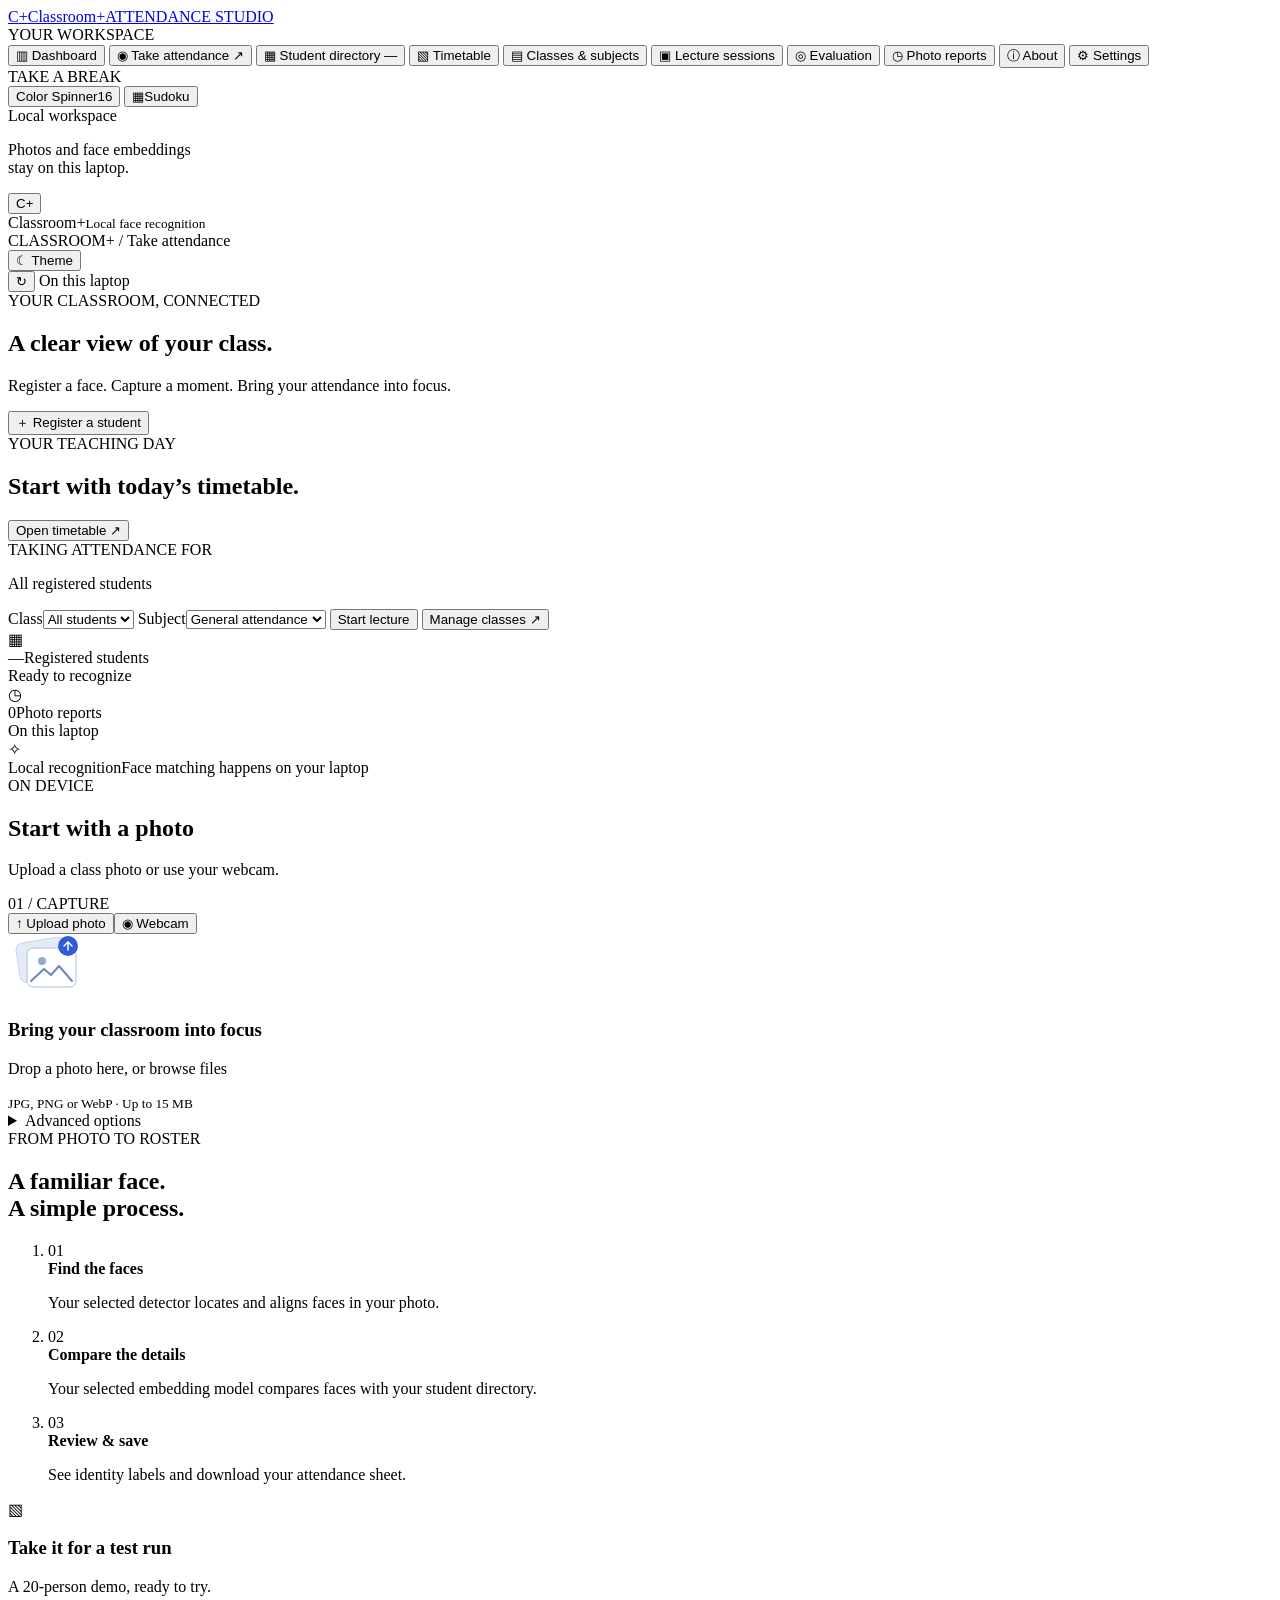
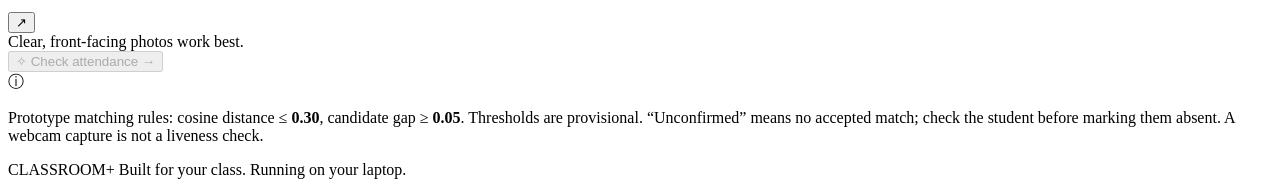
==== app/web/index.html @ 830a972d "Release Classroom+ attendance studio prototype" ====
<!doctype html>
<html lang="en">
<head>
  <meta charset="utf-8"><meta name="viewport" content="width=device-width, initial-scale=1">
  <meta name="theme-color" content="#142c36">
  <title>Classroom+ · Attendance</title>
  <meta name="description" content="Classroom+ — local face recognition attendance for classes and subjects.">
  <link rel="icon" href="/static/icon.svg" type="image/svg+xml">
  <script src="/static/theme.js"></script>
  <link rel="stylesheet" href="/static/style.css">
  <link rel="stylesheet" href="/static/themes.css">
  <link rel="stylesheet" href="/static/color-spinner.css">
  <link rel="stylesheet" href="/static/sudoku.css">
  <link rel="stylesheet" href="/static/about.css">
  <link rel="stylesheet" href="/static/timetable.css">
  <link rel="stylesheet" href="/static/settings.css">
  <link rel="stylesheet" href="/static/oled.css">
  <script src="/static/app.js" defer></script>
  <script src="/static/video-attendance.js" defer></script>
  <script src="/static/session-studio.js" defer></script>
  <script src="/static/dashboard.js" defer></script>
  <script src="/static/timetable.js" defer></script>
  <script src="/static/settings.js" defer></script>
  <script src="/static/clock.js" defer></script>
  <script src="/static/evaluation.js" defer></script>
  <script src="/static/chess-egg.js?v=2" defer></script>
  <script type="module" src="/static/color-spinner.mjs"></script>
  <script type="module" src="/static/sudoku.mjs"></script>
</head>
<body>
  <aside class="sidebar">
    <a class="brand" href="/" aria-label="Classroom+ home"><span class="brand-symbol">C<span>+</span></span><span class="brand-wordmark">Classroom<span class="brand-plus">+</span><span class="brand-sub">ATTENDANCE STUDIO</span></span></a>
    <div class="workspace-label">YOUR WORKSPACE</div>
    <nav aria-label="Main navigation">
      <button class="nav-item" data-page="dashboard"><span class="nav-icon">▥</span> Dashboard</button>
      <button class="nav-item active" data-page="attendance"><span class="nav-icon">◉</span> Take attendance <span class="nav-arrow">↗</span></button>
      <button class="nav-item" data-page="students"><span class="nav-icon">▦</span> Student directory <span id="nav-student-count" class="nav-count">—</span></button>
      <button class="nav-item" data-page="timetable" aria-label="Timetable"><span class="nav-icon" aria-hidden="true">▧</span> Timetable</button>
      <button class="nav-item" data-page="classes"><span class="nav-icon">▤</span> Classes &amp; subjects</button>
      <button class="nav-item" data-page="lectures"><span class="nav-icon">▣</span> Lecture sessions</button>
      <button class="nav-item" data-page="evaluation"><span class="nav-icon">◎</span> Evaluation</button>
      <button class="nav-item" data-page="history"><span class="nav-icon">◷</span> Photo reports</button>
      <button class="nav-item" data-page="about" aria-label="About Classroom+"><span class="nav-icon" aria-hidden="true">ⓘ</span> About</button>
      <button class="nav-item" data-page="settings" aria-label="Settings"><span class="nav-icon" aria-hidden="true">⚙</span> Settings</button>
      <div class="spinner-nav-divider" aria-hidden="true">TAKE A BREAK</div>
      <button id="color-spinner-trigger" class="nav-item spinner-launcher" aria-haspopup="dialog" aria-label="Open Color Spinner" title="Color Spinner · 16 colors"><span class="nav-icon"><span class="spinner-mini-wheel" aria-hidden="true"></span></span><span class="spinner-launcher-label">Color Spinner</span><span class="nav-count">16</span></button>
      <button id="sudoku-trigger" class="nav-item sudoku-launcher" aria-haspopup="dialog" aria-label="Open Sudoku" title="Sudoku · A little brain break"><span class="nav-icon" aria-hidden="true">▦</span><span class="sudoku-launcher-label">Sudoku</span></button>
    </nav>
    <div class="sidebar-note"><span class="pulse-dot"></span> Local workspace<p>Photos and face embeddings<br>stay on this laptop.</p></div>
    <div class="sidebar-bottom"><button id="chess-trigger" class="avatar" aria-label="Open chess easter egg" title="A little study break">C+</button><div>Classroom+<small id="active-pipeline-label">Local face recognition</small></div></div>
  </aside>

  <main>
    <header class="topbar"><span class="breadcrumb-trail">CLASSROOM+ <span class="breadcrumb">/</span> <span id="breadcrumb">Take attendance</span></span><div class="topbar-tools"><span id="workspace-date" class="workspace-date"></span><time id="workspace-clock" class="workspace-clock" aria-label="Local time"></time><div class="theme-switcher" id="theme-switcher"><button id="theme-toggle" class="icon-button theme-toggle" aria-label="Choose appearance" title="Choose appearance" aria-expanded="false" aria-controls="theme-options">☾ <span>Theme</span></button><div id="theme-options" class="theme-options" role="group" aria-label="Choose appearance" hidden><div class="theme-menu-heading"><span>MAKE IT YOURS</span><strong>A different kind of class.</strong></div><button type="button" data-theme-choice="light" aria-pressed="false"><span class="theme-swatch swatch-light" aria-hidden="true">☀</span><span><strong>Light</strong><small>Soft glass. A fresh start.</small></span><span class="theme-selected" aria-hidden="true">✓</span></button><button type="button" data-theme-choice="dark" aria-pressed="false"><span class="theme-swatch swatch-dark" aria-hidden="true">☾</span><span><strong>Dark</strong><small>Calm focus, after hours.</small></span><span class="theme-selected" aria-hidden="true">✓</span></button><button type="button" data-theme-choice="pop" aria-pressed="false"><span class="theme-swatch swatch-pop" aria-hidden="true">✦</span><span><strong>Pop</strong><small>A little louder. All you.</small></span><span class="theme-selected" aria-hidden="true">✓</span></button><button type="button" data-theme-choice="oled" aria-pressed="false"><span class="theme-swatch swatch-oled" aria-hidden="true">◉</span><span><strong>OLED <em>NEW</em></strong><small>Pure black. Vivid details.</small></span><span class="theme-selected" aria-hidden="true">✓</span></button></div></div><button id="refresh-workspace" class="icon-button" aria-label="Refresh workspace" title="Refresh workspace">↻</button><span class="local-badge" id="connection-status"><span class="pulse-dot"></span> On this laptop</span></div></header>

    <section id="page-attendance" class="page">
      <div class="page-heading"><div><div class="eyebrow">YOUR CLASSROOM, CONNECTED</div><h1 id="attendance-heading">A clear view of your class<span class="heading-dot">.</span></h1><p id="attendance-intro">Register a face. Capture a moment. Bring your attendance into focus.</p></div><button class="button secondary register-open"><span>＋</span> Register a student</button></div>

      <section id="attendance-today" class="panel timetable-quick" aria-label="Today’s scheduled classes"><div class="timetable-mini-heading"><div><span class="eyebrow">YOUR TEACHING DAY</span><h2>Start with today’s timetable.</h2></div><button class="text-button" data-timetable-open>Open timetable ↗</button></div><div id="attendance-today-list"></div></section>
      <section id="attendance-context" class="attendance-context panel" aria-label="Attendance class and subject">
        <div class="context-label"><span class="eyebrow">TAKING ATTENDANCE FOR</span><p id="context-note">All registered students</p></div>
        <label>Class<select id="attendance-class" aria-label="Attendance class"><option value="all-students">All students</option></select></label>
        <label>Subject<select id="attendance-subject" aria-label="Attendance subject"><option value="">General attendance</option></select></label>
        <button id="start-context-lecture" class="button secondary">Start lecture</button>
        <button id="manage-classes" class="text-button">Manage classes ↗</button>
      </section>

      <section id="lecture-capture-banner" class="session-hero panel" aria-label="Current lecture" hidden>
        <div class="session-hero-main"><div class="session-title-block"><span class="session-live-badge" id="session-mode">LECTURE OPEN</span><h2 id="lecture-capture-label"></h2><p id="session-context"></p><p id="session-timetable-note" hidden></p></div><div class="session-hero-tools"><div class="session-timer"><span>Time in capture</span><time id="session-elapsed" aria-label="Time spent in this capture workspace">00:00</time></div><button id="lecture-view" class="button secondary">Review lecture ↗</button><button id="lecture-leave" class="text-button">Leave capture</button></div></div>
        <ol class="session-steps" aria-label="Attendance workflow"><li data-studio-step="start"><span>01</span> Start lecture</li><li data-studio-step="capture"><span>02</span> Capture the class</li><li data-studio-step="review"><span>03</span> Review attendance</li><li data-studio-step="finish"><span>04</span> Finish &amp; save</li></ol>
      </section>
      <div class="overview-grid" id="attendance-overview">
        <div class="overview-card"><span class="overview-icon blue">▦</span><div><span class="metric" id="registered-count">—</span><span class="metric-label" id="registered-label">Registered students</span></div><span class="card-detail">Ready to recognize</span></div>
        <div class="overview-card"><span class="overview-icon green">◷</span><div><span class="metric" id="session-count">0</span><span class="metric-label">Photo reports</span></div><span class="card-detail">On this laptop</span></div>
        <div class="overview-card model-card"><span class="overview-icon amber">✧</span><div><span class="model-name">Local recognition</span><span class="metric-label">Face matching happens on your laptop</span></div><span class="model-pill">ON DEVICE</span></div>
      </div>

      <div class="capture-layout">
        <section class="panel capture-panel"><div class="panel-header"><div><h2 id="capture-panel-title">Start with a photo</h2><p id="capture-panel-note">Upload a class photo or use your webcam.</p></div><span class="step-tag">01 / CAPTURE</span></div>
          <div class="tabs" role="tablist" aria-label="Image source"><button role="tab" aria-selected="true" class="tab active" id="tab-upload">↑ Upload photo</button><button role="tab" aria-selected="false" class="tab" id="tab-camera">◉ Webcam</button></div>

          <div id="upload-area" class="upload-area" tabindex="0" role="button" aria-label="Choose a classroom photo"><div class="upload-art"><svg width="74" height="62" viewBox="0 0 74 62" fill="none" aria-hidden="true"><rect x="7" y="10" width="50" height="40" rx="7" transform="rotate(-9 7 10)" fill="#e4eaf8" stroke="#c8d4ed"/><rect x="19" y="14" width="49" height="39" rx="6" fill="white" stroke="#afbfdf"/><circle cx="34" cy="27" r="4" fill="#93a9d6"/><path d="M23 47L36 35L43 41L51 32L64 47" stroke="#6b87be" stroke-width="2" stroke-linecap="round" stroke-linejoin="round"/><circle cx="60" cy="12" r="10" fill="#315bd6"/><path d="M60 16V8M56 12L60 8L64 12" stroke="white" stroke-width="1.5" stroke-linecap="round" stroke-linejoin="round"/></svg></div><h3>Bring your classroom into focus</h3><p>Drop a photo here, or <span class="text-link">browse files</span></p><small>JPG, PNG or WebP · Up to 15 MB</small></div>
          <input id="class-file" type="file" accept="image/jpeg,image/png,image/webp" hidden>
          <div id="upload-preview" class="input-preview" hidden><img id="input-image" alt="Selected classroom photo"><span id="selected-file-name" class="selected-file-name"></span><button id="change-photo" class="image-action">Change photo</button></div>

          <div id="camera-device-controls" class="camera-device-controls" hidden><label for="attendance-camera-select">Camera<select id="attendance-camera-select"><option value="">System default camera</option></select></label><button id="attendance-camera-refresh" type="button" class="button secondary" aria-label="Refresh attendance cameras">↻ Refresh cameras</button><p id="attendance-camera-message" role="status">Enable camera to reveal available camera names.</p></div><div id="camera-area" class="camera-area" hidden><video id="camera-video" autoplay muted playsinline></video><div class="camera-guide" aria-hidden="true"><i></i><i></i><i></i><i></i></div><div id="camera-placeholder"><span class="camera-glyph">◎</span><h3>Your classroom, live.</h3><p>Allow camera access to see the preview.</p><button id="start-camera" class="button primary">Enable camera</button></div><span id="camera-status" class="camera-status" hidden><span class="pulse-dot"></span> Camera on</span><button id="stop-camera" class="image-action" hidden>Turn off camera</button></div>

          <details class="capture-advanced"><summary>Advanced options <span id="advanced-status"></span></summary><label class="checkbox-label"><input type="checkbox" id="extra-detection"> Try an extra detection pass in uneven lighting</label><label class="checkbox-label"><input type="checkbox" id="eye-search"> Search by visible eyes only (experimental, teacher review)</label></details>

        </section>

        <aside class="side-cards">
          <section class="panel session-companion" id="session-companion" aria-label="Live lecture progress" hidden>
            <div class="session-card-heading"><span class="eyebrow">YOUR CLASS, COMING TOGETHER</span><span class="session-status-dot" aria-hidden="true"></span></div>
            <div class="session-progress-number"><strong id="session-present">0</strong><span>of <b id="session-total">0</b><br>marked present</span></div>
            <progress id="session-progress" max="100" value="0" aria-label="Students marked present"></progress>
            <div class="session-progress-caption"><span id="session-percent">0% of your class</span><span id="session-evidence-count">No captures yet</span></div>
            <div class="session-mini-stats"><div><strong id="session-review-count">0</strong><span>Students to review</span></div><div><strong id="session-unseen-count">0</strong><span>Not confirmed</span></div></div>
            <p class="session-review-note" id="session-review-note"></p>
            <section class="session-next"><span class="eyebrow">UP NEXT</span><h3 id="session-next-title"></h3><p id="session-next-description"></p><button id="session-next-action" class="button primary full-width"></button></section>
            <div class="session-activity-heading"><h3>Recent activity</h3><span>THIS LECTURE</span></div><ol id="session-activity" class="session-activity" aria-label="Recent lecture activity" aria-live="polite" aria-relevant="additions text"></ol>
          </section><section class="panel how-panel" id="capture-explainer"><div class="eyebrow">FROM PHOTO TO ROSTER</div><h2>A familiar face.<br>A simple process.</h2><ol class="how-list"><li><span>01</span><div><strong>Find the faces</strong><p>Your selected detector locates and aligns faces in your photo.</p></div></li><li><span>02</span><div><strong>Compare the details</strong><p>Your selected embedding model compares faces with your student directory.</p></div></li><li><span>03</span><div><strong>Review & save</strong><p>See identity labels and download your attendance sheet.</p></div></li></ol></section><section class="sample-card" id="capture-sample-card"><span class="sample-icon">▧</span><div><h3>Take it for a test run</h3><p>A 20-person demo, ready to try.</p></div><button id="sample-button" aria-label="Load the sample classroom photo">↗</button></section></aside>
      </div>

      <div id="capture-action-bar" class="capture-action-bar">          <div class="capture-actions"><span id="source-note">Clear, front-facing photos work best.</span><div class="action-buttons"><button id="video-attendance-button" class="button secondary" hidden disabled>Start video attendance</button><button id="live-button" class="button secondary" hidden disabled>Start live check</button><button id="recognize-button" class="button primary" disabled><span>✧</span> Check attendance <span>→</span></button></div></div>          <div id="processing-status" class="processing-status" role="status" hidden><span class="spinner"></span><span>Finding faces and comparing embeddings…</span></div>
</div>
      <section id="results-panel" class="panel results-panel" hidden><div class="panel-header"><div><div class="eyebrow">02 / REVIEW</div><h2>Your attendance snapshot</h2><p id="result-subtitle"></p></div><div class="download-actions"><a id="download-image" class="button secondary" download="annotated-classroom.jpg">↓ Labeled photo</a><a id="download-csv" class="button primary">↓ Attendance CSV</a></div></div><div id="result-stats" class="result-stats"></div><div class="result-content"><div class="result-photo"><div class="image-toolbar"><span>RECOGNITION OUTPUT</span><span>Bounding boxes + identities</span></div><div class="interactive-photo"><img id="result-image" alt="Classroom photo annotated with face boxes and identity labels"><svg id="face-overlays" xmlns="http://www.w3.org/2000/svg" role="group" aria-label="Select a detected face"></svg></div><p class="face-tip">Select a face box or a face button to see its attendance record.</p><div id="face-buttons" class="face-buttons" aria-label="Detected faces"></div><div class="legend"><span><i class="green-dot"></i> Matched</span><span><i class="red-dot"></i> Unknown</span><span><i class="amber-dot"></i> Review</span></div></div><div class="roster-result"><div class="list-heading"><h3>Class roster</h3><select id="roster-filter" aria-label="Filter attendance"><option value="All">All students</option><option>Present</option><option>Absent</option><option>Unconfirmed</option><option>Review</option></select></div><div id="attendance-list"></div><section id="selected-face-panel" class="selected-face-panel" hidden><h3 id="selected-face-title"></h3><p id="selected-face-description"></p><p id="selected-face-reason"></p><div id="selected-face-editor" hidden><label>Identity<select id="selected-face-student"></select></label><label>Reason<input id="selected-face-note" maxlength="500" placeholder="Explain this decision"></label><div class="face-review-actions"><button id="selected-face-confirm" class="button primary">Confirm identity</button><button id="selected-face-ignore" class="button secondary">Ignore face</button><button id="selected-face-reset" class="text-button">Restore automatic decision</button></div></div><p id="selected-face-guidance"></p><p id="selected-face-message" role="status"></p></section></div></div><details class="details"><summary>Face matching details</summary><p>Distances are similarity measurements, not confidence percentages. Rejected candidates are shown for review only.</p><div class="table-scroll"><table><thead><tr><th>Face</th><th>Closest candidate</th><th>Cosine distance</th><th>Euclidean distance</th><th>Gap</th><th>Decision</th><th>Reason</th></tr></thead><tbody id="detection-table"></tbody></table></div><a id="download-detections" class="text-link">Download matching details CSV →</a></details></section>
      <div class="method-note"><span>ⓘ</span><p>Prototype matching rules: cosine distance ≤ <strong id="threshold-value">0.30</strong>, candidate gap ≥ <strong id="gap-value">0.05</strong>. Thresholds are provisional. “Unconfirmed” means no accepted match; check the student before marking them absent. A webcam capture is not a liveness check.</p></div>
    </section>

    <section id="page-students" class="page" hidden><div class="page-heading"><div><div class="eyebrow">THE FACES BEHIND YOUR CLASS</div><h1>Student directory</h1><p>Your registered students and their reference photos.</p></div><button class="button primary register-open">＋ Register a student</button></div><div class="directory-toolbar"><input id="student-search" type="search" placeholder="Search by name or roll number…" aria-label="Search students"><div class="directory-actions"><span id="directory-count"></span><button id="archive-shortcut" class="button secondary">Recently deleted <span id="archive-shortcut-count">0</span></button></div></div><div class="directory-filters"><label>Class<select id="directory-class"><option value="">All classes</option></select></label><label>Sort by<select id="directory-sort"><option value="roll">Roll number</option><option value="name">Name A–Z</option><option value="references">Most reference photos</option><option value="unregistered">Camera-free students first</option></select></label><div class="directory-view" role="group" aria-label="Directory view"><button id="directory-grid-view" class="button secondary" aria-pressed="true">▦ Cards</button><button id="directory-list-view" class="button secondary" aria-pressed="false">☷ List</button></div></div><div id="student-grid" class="student-grid"></div><details id="archive-panel" class="panel archive-panel"><summary>Recently deleted <span id="archive-count">0</span></summary><p>Removed from recognition. Restore a student with their photos and face template.</p><div id="archive-list"></div></details></section>

    <section id="page-classes" class="page" hidden>
      <div class="page-heading"><div><div class="eyebrow">A PLACE FOR EVERY CLASS</div><h1>Classes &amp; subjects</h1><p>Organize your rosters, add subjects, and take attendance for the right group.</p></div><button id="new-class" class="button primary">＋ Create class</button></div>
      <div class="academic-layout"><aside class="panel class-list-panel"><h2>Your classes</h2><div id="class-list"></div></aside><section id="class-detail" class="panel class-detail"></section></div>
    </section>

    <section id="page-history" class="page" hidden><div class="page-heading"><div><div class="eyebrow">EVERY SESSION, IN ONE PLACE</div><h1>Photo reports</h1><p>Review a previous capture or download its attendance sheet.</p></div></div><div class="history-filters"><label>Class<select id="history-class-filter" aria-label="Filter sessions by class"><option value="all">All classes</option></select></label><label>Subject<select id="history-subject-filter" aria-label="Filter sessions by subject"><option value="all">All subjects</option></select></label></div><div id="history-list" class="history-list"></div></section>
    <section id="page-lectures" class="page" hidden>
      <div class="page-heading"><div><div class="eyebrow">ONE LECTURE. EVERY CAPTURE.</div><h1>Lecture sessions</h1><p>Combine photos, review decisions, and finalize one attendance sheet.</p></div><button id="new-lecture" class="button primary">＋ Start lecture</button></div>
      <div id="lecture-list" class="lecture-list"></div>
      <section id="lecture-workspace" hidden>
        <div class="lecture-toolbar"><button id="lectures-back" class="text-button">← All lectures</button><button id="lecture-reload" class="button secondary">↻ Reload lecture</button></div>
        <div class="panel lecture-heading"><div><span id="lecture-state" class="status-pill"></span><h2 id="lecture-title"></h2><p id="lecture-context"></p></div><div class="lecture-actions"><button id="lecture-add" class="button secondary">＋ Add capture</button><button id="lecture-finalize" class="button primary">Finalize attendance →</button><a id="lecture-csv" class="button primary" hidden>↓ Attendance CSV</a><a id="lecture-audit" class="text-button">↓ Correction log</a></div></div>
        <section id="lecture-completion" class="lecture-completion panel" aria-label="Finalized attendance summary" hidden><div class="completion-symbol" aria-hidden="true">✓</div><div class="completion-copy"><div class="eyebrow">LECTURE COMPLETE</div><h2>Attendance, wrapped up.</h2><p id="completion-context"></p><div id="completion-counts" class="completion-counts"></div><p id="completion-saved"></p></div><a id="completion-download" class="button primary">Download attendance ↓</a></section>
        <div id="lecture-stats" class="result-stats lecture-stats"></div>
        <p id="lecture-schedule-note" class="lecture-notice" hidden></p>
        <p id="lecture-blockers" class="lecture-notice" role="status"></p>
        <section class="panel" id="lecture-video-panel"><div class="panel-header"><div><h2>Video attendance</h2><p>Consistent clear samples propose a student. Review proposals before finalizing.</p></div></div><div id="lecture-video-scans"></div></section>
        <section id="roll-call-panel" class="panel lecture-roster"><div class="panel-header"><div><h2>Camera-free check-in</h2><p>Confirm the student is here, then mark them present.</p></div></div><label for="roll-call-search">Find by name or roll number</label><input id="roll-call-search" type="search" autocomplete="off"><div id="roll-call-results" aria-live="polite"></div></section>
        <section class="panel lecture-roster"><div class="panel-header"><div><h2>Lecture attendance</h2><p>A missed face stays Unconfirmed. Check the student, select Present or Absent, enter a reason, and save. Resolve every Unconfirmed or Review row before finalizing.</p></div></div><div class="table-scroll"><table><thead><tr><th>Student</th><th>Status</th><th>Evidence</th><th>Teacher correction</th><th>Reason</th><th></th></tr></thead><tbody id="lecture-rows"></tbody></table></div></section>
        <section class="panel lecture-evidence"><div class="panel-header"><div><h2>Captures &amp; face review</h2><p>Assign an identity or ignore a face. Unknown candidates are suggestions only.</p></div></div><div id="lecture-captures" class="lecture-captures"></div><div id="lecture-face-review"></div></section>
        <details class="panel lecture-audit"><summary>Correction history</summary><div id="lecture-log"></div></details>
      </section>
    </section>
    <section id="page-dashboard" class="page" hidden>
      <div class="page-heading"><div><div class="eyebrow">ATTENDANCE OVER TIME</div><h1>Attendance dashboard</h1><p>Percentages use finalized lectures and each lecture’s saved roster.</p></div><button id="dashboard-refresh" class="button secondary">↻ Refresh dashboard</button></div>
      <section id="dashboard-today" class="panel timetable-quick" aria-label="Today’s scheduled attendance"><div class="timetable-mini-heading"><div><span class="eyebrow">TODAY, AT A GLANCE</span><h2>Your classes. One clear next step.</h2><p id="dashboard-today-date"></p></div><button class="button secondary" data-timetable-open>Open timetable ↗</button></div><div id="dashboard-today-stats" class="timetable-day-stats"></div><div id="dashboard-today-list"></div></section>
      <section class="panel dashboard-filters"><label>Period<select id="dashboard-month"><option value="">All months</option></select></label><label>Class<select id="dashboard-class"><option value="">All classes</option></select></label><label>Subject<select id="dashboard-subject"><option value="">All subjects</option></select></label><a id="dashboard-export" class="button primary" hidden>↓ Monthly CSV</a><span id="dashboard-export-hint">Select a month to download a report.</span></section>
      <p id="dashboard-message" class="dashboard-message" role="status"></p>
      <div id="dashboard-content" hidden>
        <div id="dashboard-stats" class="overview-grid"></div>
        <section class="panel dashboard-target"><div><h2>Attendance target</h2><p>Highlight students below your chosen percentage.</p></div><form id="dashboard-target-form"><label>Target (%)<input id="dashboard-target" type="number" min="0" max="100" step="0.1" required value="75"></label><button id="dashboard-target-save" class="button secondary">Save target</button></form></section>
        <div class="dashboard-columns"><section class="panel dashboard-section"><h2>By class</h2><div id="dashboard-classes"></div></section><section class="panel dashboard-section"><h2>By subject</h2><div id="dashboard-subjects"></div></section></div>
        <div class="dashboard-columns"><section class="panel dashboard-section"><h2>Weekly attendance</h2><p>Weeks begin on Monday.</p><div id="dashboard-weekly"></div></section><section class="panel dashboard-section"><h2>Monthly attendance</h2><div id="dashboard-monthly"></div></section></div>
        <section class="panel dashboard-section"><div class="dashboard-student-tools"><h2>Student attendance</h2><input id="dashboard-search" type="search" placeholder="Search name or roll…" aria-label="Search attendance students"><label><input id="dashboard-below" type="checkbox"> Below target only</label></div><p>Each total counts lectures where the student appeared on the saved roster. Open a student to see their history for the selected period and filters.</p><div class="table-scroll"><table><thead><tr><th>Student</th><th>Present</th><th>Absent</th><th>Attendance</th><th>Target</th><th></th></tr></thead><tbody id="dashboard-students"></tbody></table></div></section>
      </div>
    </section>
    <section id="page-evaluation" class="page" hidden>
      <div class="page-heading"><div><div class="eyebrow">MEASURE RECOGNITION</div><h1>Recognition evaluation</h1><p>Label separate photos, compare methods, and explore matching thresholds.</p></div><button id="eval-new" class="button primary">＋ Add test photo</button></div>
      <section class="panel eval-section"><div class="eval-heading"><h2>Test photos</h2><label class="eval-field"><span>Split</span><select id="eval-split-filter"><option value="validation">Validation · tune thresholds</option><option value="test">Test · final evaluation</option></select></label><button id="eval-run" class="button primary">Compare selected photos</button></div><p>Use validation photos to tune settings. Keep test photos separate for final measurement. Select up to 10 photos from one split.</p><div id="eval-photo-list" class="eval-photo-list"></div><p id="eval-message" role="status"></p></section>
      <section id="eval-editor" class="panel eval-section" hidden><div class="eval-heading"><h2 id="eval-editor-title">Label a test photo</h2><button id="eval-cancel" class="button secondary">Close editor</button></div><label>Photo title<input id="eval-photo-title" maxlength="120" required></label><label class="eval-field"><span>Dataset split</span><select id="eval-photo-split"><option value="validation">Validation</option><option value="test">Test</option></select></label><p>Draw a box around each person’s face, including visible eyes. Choose the expected student for each box. Label unfamiliar people as Unregistered person.</p><div id="eval-draw-area" class="eval-draw-area"><img id="eval-source" alt="Test photo to label"><svg id="eval-boxes" xmlns="http://www.w3.org/2000/svg" role="img" aria-label="Ground-truth labels"></svg></div><p id="eval-draw-message" role="status">Drag on the photo to draw a label box.</p><div class="eval-coordinate-form"><span>Or enter a box in original image pixels</span><label>X<input id="eval-x" type="number" min="0" value="0"></label><label>Y<input id="eval-y" type="number" min="0" value="0"></label><label>Width<input id="eval-w" type="number" min="8"></label><label>Height<input id="eval-h" type="number" min="8"></label><button id="eval-box-add" class="button secondary">Add box</button></div><div id="eval-label-list"></div><label class="checkbox-label"><input id="eval-independent" type="checkbox"> These are separate photos, captured independently of enrollment photos.</label><label class="checkbox-label"><input id="eval-complete" type="checkbox"> Every person in this photo has a correct label.</label><button id="eval-save" class="button primary">Save labeled photo</button><p id="eval-save-message" role="status"></p></section>
      <section class="panel eval-section"><div class="eval-heading"><h2>Saved experiments</h2><select id="eval-run-history" aria-label="Saved evaluation experiment"><option value="">Choose an experiment</option></select><button id="eval-open-run" class="button secondary">Open experiment</button></div><p>Experiments snapshot labels and predictions. Changing the sliders recalculates those predictions locally in this app.</p></section>
      <section id="eval-results" class="panel eval-section" hidden><h2>Threshold explorer</h2><p id="eval-run-info"></p><div class="eval-thresholds"><label><span>Maximum cosine distance</span><output id="eval-distance-value">0.30</output><input id="eval-distance" type="range" min="0" max="2" step="0.01" value="0.30"></label><label><span>Minimum candidate gap</span><output id="eval-gap-value">0.05</output><input id="eval-gap" type="range" min="0" max="2" step="0.01" value="0.05"></label><label><span>Minimum eye correlation</span><output id="eval-eye-value">0.70</output><input id="eval-eye" type="range" min="0.70" max="1" step="0.01" value="0.70"></label></div><p>Lower cosine distance and higher gap require stronger full-face matches. Higher eye correlation filters eye-only suggestions. Eye search scans candidates at correlation ≥ 0.70 and always requires teacher review.</p><p id="eval-score-message" role="status"></p><div id="eval-methods" class="eval-methods"></div><details class="eval-definitions"><summary>How these measurements work</summary><p>Each prediction is paired with the label box containing its center. Boxes must not overlap. Correct means the expected identity was proposed; wrong means a different identity was proposed. Missed means no identity passed the selected rules for an enrolled student. Unknown rejection means no identity was proposed in an unfamiliar person’s box. Extra predictions are outside labels or duplicate predictions in one box.</p><p>Recall is correct / enrolled labels. Precision is correct / all identity proposals, including wrong identities, unfamiliar-person false accepts and extra predictions. Unavailable method/photo pairs are excluded and counted explicitly. Duplicate full-face identity claims require review and do not pass the explorer. Eye-only metrics score review suggestions. These experiments use the whole active gallery and do not change the app’s matching settings.</p></details><div id="eval-details"></div></section>
      <input id="eval-file" type="file" accept="image/jpeg,image/png,image/webp" hidden>
    </section>
    <section id="page-timetable" class="page" hidden aria-labelledby="timetable-title"><div class="page-heading"><div><span class="eyebrow">A RHYTHM FOR YOUR TEACHING DAY</span><h1 id="timetable-title">Your timetable<span class="heading-dot">.</span></h1><p>Plan the week. Start a class. Finish its attendance.</p></div><button id="timetable-new" class="button primary">＋ Add timetable slot</button></div>
      <section class="panel timetable-day"><div class="timetable-day-heading"><div><h2 id="timetable-day-title">Today’s classes</h2><p id="timetable-zone"></p></div><div class="timetable-date-tools"><button id="timetable-prev" class="icon-button" aria-label="Previous timetable day">‹</button><label class="sr-only" for="timetable-date">Timetable date</label><input id="timetable-date" type="date" aria-label="Timetable date"><button id="timetable-next" class="icon-button" aria-label="Next timetable day">›</button><button id="timetable-today" class="button secondary">Today</button><button id="timetable-refresh" class="icon-button" aria-label="Refresh timetable">↻</button></div></div><div class="timetable-filter"><label for="timetable-class-filter">Class</label><select id="timetable-class-filter" aria-label="Filter timetable by class"><option value="">All classes</option></select></div><div id="timetable-day-stats" class="timetable-day-stats"></div><p id="timetable-message" role="status"></p><div id="timetable-day-list" class="timetable-day-list"></div></section>
      <section class="panel timetable-week"><div class="timetable-mini-heading"><div><span class="eyebrow">YOUR REPEATING SCHEDULE</span><h2>The weekly plan</h2><p>Paused slots stop repeating. Saved lectures keep their original class, roster and cutoff.</p></div></div><div id="timetable-week-list"></div></section>
    </section>
    <section id="page-settings" class="page" hidden aria-labelledby="settings-title"><div class="page-heading"><div><span class="eyebrow">MAKE CLASSROOM+ WORK YOUR WAY</span><h1 id="settings-title">Your workspace, your settings<span class="heading-dot">.</span></h1><p>Fine-tune recognition and the routines around your class.</p></div><button id="settings-reload" class="button secondary">Reload settings ↻</button></div>
      <div id="settings-active-scans" class="settings-warning" role="status" hidden></div><p id="settings-load-message" class="settings-message" role="status"></p>
      <form id="settings-form"><fieldset id="settings-fields" disabled><div class="settings-grid">
      <section class="panel settings-card settings-models"><div class="settings-section-heading"><span class="eyebrow">THE RECOGNITION PIPELINE</span><h2>Two jobs. Two models.</h2><p>Face detection finds the faces. The embedding model creates the numeric representations used for matching.</p></div><div class="settings-model-grid"><div class="settings-model"><span class="settings-model-step">01 · DETECT &amp; ALIGN</span><label class="settings-field"><span>Face detection model</span><select id="pref-detector" data-setting="detector"></select><small>Finds faces, bounding boxes and facial landmarks.</small></label><span id="settings-detector-count" class="settings-model-availability"></span><p id="settings-detector-description" class="settings-footnote"></p></div><div class="settings-model"><span class="settings-model-step">02 · CREATE EMBEDDINGS</span><label class="settings-field"><span>Face embedding model</span><select id="pref-model" data-setting="model"></select><small>Creates a 512-value face embedding for similarity matching.</small></label><span id="settings-embedding-count" class="settings-model-availability"></span><p id="settings-embedding-description" class="settings-footnote"></p></div></div><p id="settings-gallery-info" class="settings-footnote"></p><p class="settings-footnote">Models run locally. First activation downloads model weights if needed. Changing the embedding model rebuilds every registered template from saved photos; a failed activation keeps the current pipeline.</p><div id="settings-model-change" class="settings-warning" hidden><strong>Rebuild student templates</strong><p id="settings-model-change-info"></p><label class="settings-check"><input id="settings-confirm-model" type="checkbox"><span><strong>Rebuild templates and activate this embedding model</strong><small>Matching thresholds vary between models. Test the new pipeline with independent photos in Evaluation before relying on attendance decisions.</small></span></label></div><p id="settings-model-progress" class="settings-message" role="status" aria-live="polite"></p></section>
      <section class="panel settings-card"><div class="settings-section-heading"><span class="eyebrow">RECOGNITION</span><h2>How close is a match?</h2><p>These are provisional rules. Test changes using independent photos in Evaluation.</p></div><div class="settings-field-row"><label class="settings-field"><span>Maximum cosine distance</span><input id="pref-cosine_distance_threshold" data-setting="cosine_distance_threshold" type="number" min="0" max="2" step=".01" required><small>Lower is stricter; higher accepts less similar faces.</small></label><label class="settings-field"><span>Minimum candidate gap</span><input id="pref-minimum_gap" data-setting="minimum_gap" type="number" min="0" max="2" step=".01" required><small>Higher requires a clearer lead over the next candidate.</small></label></div><p id="settings-calibration-status" class="settings-footnote" role="status"></p><p class="settings-footnote">Each embedding model keeps its own matching settings. Saving applies the matching values for the selected model. New profiles use provisional starting values, not validated thresholds. Matching uses cosine distance on normalized embeddings from the selected model. Saving changed matching rules clears the calibrated flag.</p></section>
      <section class="panel settings-card"><div class="settings-section-heading"><span class="eyebrow">CAPTURE &amp; LIVE PREVIEW</span><h2>Your starting point</h2><p>Defaults apply when the app opens or when a saved default changes.</p></div><label class="settings-check"><input id="pref-default_extra_detection" data-setting="default_extra_detection" type="checkbox"><span><strong>Extra lighting pass by default</strong><small>Try an additional detection pass in uneven lighting. Extra candidates require review.</small></span></label><label class="settings-check"><input id="pref-default_eye_search" data-setting="default_eye_search" type="checkbox"><span><strong>Visible-eye search by default</strong><small>Experimental suggestions only. Teachers must review these identities.</small></span></label><label class="settings-field"><span>Live preview pause (milliseconds)</span><input id="pref-live_interval_ms" data-setting="live_interval_ms" type="number" min="1000" max="10000" step="100" required><small>Time to wait after processing a frame before the next live preview.</small></label></section>
      <section class="panel settings-card"><div class="settings-section-heading"><span class="eyebrow">VIDEO ATTENDANCE</span><h2>Build consistent evidence</h2><p>New scans use these values. Stop active scans before saving changes.</p></div><div class="settings-field-row"><label class="settings-field"><span>Consecutive clear matches</span><input id="pref-video_required_samples" data-setting="video_required_samples" type="number" min="3" max="8" step="1" required><small>Three is the minimum. Higher values require more evidence.</small></label><label class="settings-field"><span>Pause between samples (ms)</span><input id="pref-video_sample_interval_ms" data-setting="video_sample_interval_ms" type="number" min="1000" max="10000" step="100" required><small>Processing time is additional to this pause.</small></label><label class="settings-field"><span>Minimum face size (pixels)</span><input id="pref-video_min_face_pixels" data-setting="video_min_face_pixels" type="number" min="48" max="256" step="1" required><small>Both box dimensions must meet this minimum.</small></label><label class="settings-field"><span>Minimum sharpness</span><input id="pref-video_min_sharpness" data-setting="video_min_sharpness" type="number" min="10" max="1000" step="1" required><small>Higher rejects softer or blurrier face crops.</small></label></div></section>
      <section class="panel settings-card"><div class="settings-section-heading"><span class="eyebrow">TIMETABLE DEFAULTS</span><h2>A head start on each slot</h2><p>Applies to new timetable slots. Existing slots and started sessions keep their saved values.</p></div><div class="settings-field-row"><label class="settings-field"><span>Default start time</span><input id="pref-default_start_time" data-setting="default_start_time" type="time" required></label><label class="settings-field"><span>Default end time</span><input id="pref-default_end_time" data-setting="default_end_time" type="time" required></label></div><label class="settings-field"><span>Default late cutoff (minutes)</span><input id="pref-default_late_after_minutes" data-setting="default_late_after_minutes" type="number" min="0" max="180" step="1" required><small>Minutes after the scheduled start. Timetable times use Asia/Kolkata.</small></label></section>
      <section class="panel settings-card"><div class="settings-section-heading"><span class="eyebrow">DASHBOARD &amp; DIRECTORY</span><h2>The view that suits you</h2><p>The attendance target is shared with the dashboard.</p></div><label class="settings-field"><span>Attendance target (%)</span><input id="pref-attendance_target" data-setting="attendance_target" type="number" min="0" max="100" step=".1" required><small>Highlights students below this percentage; it does not change attendance records.</small></label><label class="settings-field"><span>Default student directory view</span><select id="pref-default_directory_view" data-setting="default_directory_view"><option value="grid">Cards</option><option value="list">List</option></select><small>You can still switch views in the directory.</small></label></section>
      </div></fieldset><div class="settings-save-bar"><div><strong id="settings-draft-label">Saved settings</strong><p id="settings-message" role="status">Changes affect future checks. Saved attendance stays unchanged.</p></div><div><button id="settings-defaults" type="button" class="button secondary" disabled>Restore defaults in form</button><button id="settings-save" class="button primary" disabled>Save project settings →</button></div></div></form>
      <section class="panel settings-card settings-appearance"><div class="settings-section-heading"><span class="eyebrow">JUST FOR THIS BROWSER</span><h2>Set the mood</h2><p>Appearance changes immediately and is remembered in this browser.</p></div><label class="settings-field"><span>Theme</span><select id="settings-theme" aria-label="Settings appearance theme"><option value="light">Light</option><option value="dark">Dark</option><option value="pop">Pop</option><option value="oled">OLED · Pure black</option></select></label></section>
    </section>
    <section id="page-about" class="page" hidden aria-labelledby="about-page-title">
      <div class="page-heading"><div><div class="eyebrow">THE IDEA BEHIND THE INTERFACE</div><h1 id="about-page-title">About Classroom<span class="heading-dot">+</span></h1><p>A little less paperwork. A clearer picture of your class.</p></div></div>
      <section class="panel about-hero" aria-labelledby="about-hero-title"><div class="about-hero-copy"><span class="about-kicker"><span class="pulse-dot" aria-hidden="true"></span> LOCAL FACE RECOGNITION · TEACHER-REVIEWED ATTENDANCE</span><h2 id="about-hero-title">More time for teaching.<br>A simpler way to take attendance.</h2><p>Classroom+ helps teachers organize students, classes and subjects, then turn classroom photos or webcam captures into attendance records. Face matching brings the evidence together; the teacher reviews the roster and finalizes the lecture.</p><button id="about-start" class="button primary">Take attendance ↗</button></div><div class="about-brand-art" aria-hidden="true"><span class="about-brand-orbit orbit-one"></span><span class="about-brand-orbit orbit-two"></span><span class="about-monogram">C<span>+</span></span><span class="about-brand-caption">BUILT FOR YOUR CLASS.</span></div></section>
      <section class="about-credits" aria-labelledby="about-credits-title"><div class="about-section-heading"><span class="eyebrow">THE PEOPLE BEHIND CLASSROOM+</span><h2 id="about-credits-title">Built with purpose. Guided by experience.</h2></div><div class="about-credit-grid"><article class="panel about-credit-card"><div class="about-credit-avatar" aria-hidden="true">JI</div><div><span class="about-credit-role">BUILT BY</span><h3>Jafar Irfan</h3><p>App design, development and implementation.</p></div></article><article class="panel about-credit-card"><div class="about-credit-avatar supervisor" aria-hidden="true">RD</div><div><span class="about-credit-role">UNDER THE SUPERVISION OF</span><h3>Dr. Rayees Dar</h3><p>Project supervision and academic guidance.</p></div></article></div></section>
      <section class="about-capabilities" aria-labelledby="about-capabilities-title"><div class="about-section-heading"><span class="eyebrow">FROM ENROLLMENT TO THE FINAL ROSTER</span><h2 id="about-capabilities-title">One workspace for the whole process.</h2></div><div class="about-feature-grid"><article class="panel about-feature"><span class="about-feature-icon" aria-hidden="true">▦</span><h3>A directory that grows with your class</h3><p>Register students, add reference photos, edit their details and organize them into separate classes and subjects.</p></article><article class="panel about-feature"><span class="about-feature-icon mint" aria-hidden="true">◉</span><h3>Photos, webcam and video evidence</h3><p>Upload a class photo, capture a webcam frame or collect repeated face matches across sampled video frames for review.</p></article><article class="panel about-feature"><span class="about-feature-icon rose" aria-hidden="true">✓</span><h3>Attendance with a teacher in control</h3><p>Combine captures into a lecture, review uncertain identities, use camera-free roll call and finalize a single attendance sheet.</p></article><article class="panel about-feature"><span class="about-feature-icon mint" aria-hidden="true">▥</span><h3>Records you can follow</h3><p>View attendance trends, inspect student history and download finalized attendance, correction logs and monthly reports.</p></article><article class="panel about-feature"><span class="about-feature-icon rose" aria-hidden="true">◎</span><h3>Room to test and improve</h3><p>Label independent test photos, compare recognition methods and explore matching thresholds in the evaluation workspace.</p></article><article class="panel about-feature"><span class="about-feature-icon" aria-hidden="true">✦</span><h3>A workspace with personality</h3><p>Choose Light, Dark, Pop or OLED, follow live session progress, and take a study break with Chess, Color Spinner or Sudoku.</p></article></div></section>
      <section class="panel about-pipeline" aria-labelledby="about-pipeline-title"><div class="about-section-heading"><span class="eyebrow">HOW A FACE BECOMES A RECORD</span><h2 id="about-pipeline-title">Detect. Compare. Review. Save.</h2><p>Pretrained recognition models support the attendance workflow.</p></div><ol class="about-pipeline-steps"><li><span>01</span><div><h3>Find the faces</h3><p>The selected detector locates faces, draws bounding boxes and aligns each face for comparison. RetinaFace is the default.</p></div></li><li><span>02</span><div><h3>Compare the details</h3><p>The selected embedding model turns a face into a 512-value embedding. FaceNet512 is the default. Cosine distance compares it with registered student templates.</p></div></li><li><span>03</span><div><h3>Review the evidence</h3><p>Matching rules filter candidates. Teachers review uncertain faces and confirm video proposals before they count toward attendance.</p></div></li><li><span>04</span><div><h3>Finalize the lecture</h3><p>The teacher checks the roster, makes corrections and locks the final attendance record for export.</p></div></li></ol></section>
      <section class="panel about-principles" aria-labelledby="about-principles-title"><div><span class="eyebrow">DESIGNED TO SUPPORT THE TEACHER</span><h2 id="about-principles-title">Local processing. Thoughtful review.</h2></div><div><p>Face matching runs on this laptop, with reference photos and face templates stored in the project. Matching thresholds are provisional, and real classroom performance needs independent testing.</p><p>If a face is covered, unclear or missed, teachers can confirm attendance through roll call. The experimental visible-eye search produces suggestions for review.</p></div></section>
      <p class="about-signoff">Classroom+ <span>Built by Jafar Irfan · Under the supervision of Dr. Rayees Dar</span></p>
    </section>
    <footer>CLASSROOM+ <span>Built for your class. Running on your laptop.</span></footer>
  </main>

  <dialog id="register-dialog" aria-labelledby="registration-title"><div class="dialog-header"><div><div class="eyebrow">GROW YOUR DIRECTORY</div><h2 id="registration-title">Register a student</h2></div><button id="close-register" class="icon-button" aria-label="Close registration">×</button></div><p class="dialog-intro">Add a clear reference photo or capture one with your webcam.</p><form id="register-form"><div class="field-row"><label>Roll number<input id="register-roll" inputmode="numeric" pattern="[0-9]{1,12}" maxlength="12" required placeholder="e.g. 51"></label><label>Student name<input id="register-name" maxlength="100" required placeholder="Full name"></label></div><label class="checkbox-label"><input type="checkbox" id="add-reference"> Add a reference to an existing student</label><label class="registration-class-label">Enroll in class<select id="register-class"><option value="">All students only</option></select></label><button type="button" id="register-no-photo" class="button secondary">Enroll without a photo</button><div class="registration-source"><button type="button" id="register-upload" class="button secondary">↑ Choose photo</button><button type="button" id="register-camera-start" class="button secondary">◉ Use webcam</button><button type="button" id="register-camera-stop" class="button secondary" hidden>Turn off camera</button><input id="register-file" type="file" accept="image/jpeg,image/png,image/webp" hidden></div><div class="camera-device-controls registration-camera-controls"><label for="registration-camera-select">Camera<select id="registration-camera-select"><option value="">System default camera</option></select></label><button id="registration-camera-refresh" type="button" class="button secondary" aria-label="Refresh registration cameras">↻ Refresh cameras</button><p id="registration-camera-message" role="status">Choose a camera, then select Use webcam. Camera names appear after permission.</p></div><div id="register-photo-area" class="register-photo-area" hidden><img id="register-photo" alt="Registration source photo"></div><div id="register-camera-area" class="register-camera-area" hidden><video id="register-video" autoplay muted playsinline></video><button type="button" id="register-capture" class="button primary">Capture photo</button></div><button type="button" id="detect-register" class="button secondary full-width" hidden>Find faces in this photo</button><div id="face-selection" hidden><h3>Select this student's face</h3><p>Confirm the correct person, especially in group photos.</p><div id="face-options" class="face-options"></div></div><p id="registration-message" class="registration-message" role="status"></p><div class="dialog-footer"><span>Reference photos stay on this laptop.</span><button type="submit" id="save-student" class="button primary" disabled>Register student →</button></div></form></dialog>

  <dialog id="profile-dialog" class="profile-dialog" aria-labelledby="profile-title">
    <div class="dialog-header"><div><div class="eyebrow">STUDENT PROFILE</div><h2 id="profile-title">Manage student</h2></div><button id="close-profile" class="icon-button" aria-label="Close student profile">×</button></div>
    <form id="profile-form">
      <div class="field-row"><label>Roll number<input id="profile-roll" inputmode="numeric" pattern="[0-9]{1,12}" maxlength="12" required></label><label>Student name<input id="profile-name" maxlength="100" required></label></div>
      <div class="field-row"><label>Department<input id="profile-department" maxlength="100" placeholder="e.g. Computer Science"></label><label>Course / programme<input id="profile-course" maxlength="100" placeholder="e.g. M.Tech AI"></label></div>
      <div class="field-row"><label>Semester / year<input id="profile-semester" maxlength="30" placeholder="e.g. Semester 3"></label><label>Section / group<input id="profile-section" maxlength="30" placeholder="e.g. Section A"></label></div>
      <div class="field-row"><label>Email address<input id="profile-email" type="email" maxlength="200" placeholder="Optional"></label><label>Phone number<input id="profile-phone" type="tel" maxlength="40" placeholder="Optional"></label></div>
      <label class="notes-label">Notes<textarea id="profile-notes" maxlength="2000" rows="3" placeholder="Any other useful details…"></textarea></label>
      <div class="profile-section-title"><h3>Additional details</h3><button type="button" id="add-custom-field" class="text-button">＋ Add a field</button></div>
      <div id="custom-fields"></div>
      <div class="profile-section-title"><div><h3>Reference photos</h3><p id="profile-photo-count"></p></div><button type="button" id="profile-add-photo" class="button secondary">＋ Add photos</button></div>
      <div id="profile-photos" class="profile-photos"></div>
      <p id="profile-message" class="registration-message" role="status"></p>
      <div class="dialog-footer"><button type="button" id="show-delete-student" class="text-button danger-text">Delete student</button><button type="submit" id="save-profile" class="button primary">Save changes →</button></div>
    </form>
    <section id="delete-confirmation" class="delete-confirmation" hidden><h3>Delete this registration?</h3><p>This removes the student from active recognition. Their photos and face template move to Recently deleted. Saved attendance reports stay unchanged.</p><label>Type roll number <strong id="delete-roll-label"></strong> to confirm<input id="delete-roll" inputmode="numeric" autocomplete="off"></label><div class="delete-actions"><button id="cancel-delete-student" class="button secondary">Cancel</button><button id="confirm-delete-student" class="button danger" disabled>Delete student</button></div></section>
  </dialog>

  <dialog id="class-dialog" class="profile-dialog" aria-labelledby="class-dialog-title"><div class="dialog-header"><div><div class="eyebrow">CLASS ROSTER</div><h2 id="class-dialog-title">Create class</h2></div><button id="close-class" class="icon-button" aria-label="Close class editor">×</button></div>
    <form id="class-form"><div class="field-row"><label>Class name<input id="class-name" maxlength="100" required placeholder="e.g. M.Tech AI — Semester 1"></label><label>Department<input id="class-department" maxlength="100" placeholder="Optional"></label></div><div class="field-row"><label>Semester / year<input id="class-semester" maxlength="30" placeholder="e.g. Semester 1"></label><label>Section / group<input id="class-section" maxlength="30" placeholder="e.g. Section A"></label></div>
      <div class="profile-section-title"><h3>Enroll students</h3><span id="enrollment-count"></span></div><p class="enrollment-hint">Students can belong to more than one class. Register new students from the directory.</p><div class="enrollment-toolbar"><input id="enrollment-search" type="search" placeholder="Search students…" aria-label="Search students to enroll"><button type="button" id="enroll-shown" class="text-button">Select shown</button><button type="button" id="enroll-clear" class="text-button">Clear selection</button></div><div id="enrollment-list" class="enrollment-list"></div>
      <p id="class-message" class="registration-message" role="status"></p><div class="dialog-footer"><span>Existing student photos and templates are reused.</span><button id="save-class" type="submit" class="button primary">Save class →</button></div></form>
  </dialog>
  <dialog id="subject-dialog" aria-labelledby="subject-dialog-title"><div class="dialog-header"><div><div class="eyebrow">CLASS SUBJECT</div><h2 id="subject-dialog-title">Add subject</h2></div><button id="close-subject" class="icon-button" aria-label="Close subject editor">×</button></div><form id="subject-form"><label class="subject-class-label">Class<select id="subject-class" required></select></label><div class="field-row"><label>Subject name<input id="subject-name" maxlength="100" required placeholder="e.g. Deep Learning"></label><label>Subject code<input id="subject-code" maxlength="30" placeholder="e.g. AI501 (optional)"></label></div><label class="subject-teacher-label">Teacher<input id="subject-teacher" maxlength="100" placeholder="Optional"></label><p id="subject-message" class="registration-message" role="status"></p><div class="dialog-footer"><span>Attendance is saved separately for this subject.</span><button id="save-subject" type="submit" class="button primary">Save subject →</button></div></form></dialog>
  <dialog id="lecture-dialog" aria-labelledby="new-lecture-title"><div class="dialog-header"><div><div class="eyebrow">START A SESSION</div><h2 id="new-lecture-title">New lecture</h2></div><button id="lecture-close" class="icon-button" aria-label="Close lecture form">×</button></div><form id="lecture-form"><label>Lecture title<input id="lecture-new-title" required maxlength="120" placeholder="e.g. Introduction to neural networks"></label><div class="field-row"><label>Class<select id="lecture-new-class"></select></label><label>Subject<select id="lecture-new-subject"></select></label></div><div class="field-row"><label>Date<input id="lecture-new-date" type="date" required></label><label>Time<input id="lecture-new-time" type="time" required></label></div><p id="lecture-zone"></p><p>The current class roster is saved with this lecture. You can return to a draft later.</p><p id="lecture-message" role="status"></p><div class="dialog-footer"><span>Multiple captures. One attendance sheet.</span><button id="lecture-create" type="submit" class="button primary">Start lecture →</button></div></form></dialog>
  <dialog id="finalize-dialog" aria-labelledby="finalize-title"><div class="dialog-header"><h2 id="finalize-title">Finalize this lecture?</h2><button id="finalize-close" class="icon-button" aria-label="Close finalization">×</button></div><p id="finalize-summary"></p><p>Finalized attendance is locked. Download the attendance sheet and correction log anytime.</p><label class="checkbox-label"><input id="finalize-confirm" type="checkbox"> I have reviewed the attendance and face decisions.</label><p id="finalize-message" role="status"></p><div class="dialog-footer"><button id="finalize-submit" class="button primary" disabled>Finalize &amp; lock attendance</button></div></dialog>
  <dialog id="color-spinner-dialog" aria-labelledby="color-spinner-title" aria-describedby="spinner-intro">
    <div class="spinner-dialog-header"><div><span class="eyebrow">CLASSROOM+ · A LITTLE STUDY BREAK</span><h2 id="color-spinner-title">Let color take a spin<span aria-hidden="true">✦</span></h2><p id="spinner-intro">A fast start. A slow finish. One colorful choice.</p></div><button id="spinner-close" class="icon-button" aria-label="Close Color Spinner">×</button></div>
    <div class="spinner-game-layout"><section class="spinner-stage" aria-label="Sixteen-color spin wheel"><div class="spinner-stage-label"><span>THE COLOR WHEEL</span><span>16 EQUAL CHANCES</span></div><svg id="spinner-wheel" viewBox="0 0 480 480" role="img" aria-label="Sixteen equal color sections with a fixed pointer at the top" aria-busy="false"><circle cx="240" cy="240" r="219" class="spinner-rim"/><g id="spinner-segments"></g><circle cx="240" cy="240" r="48" class="spinner-hub-shadow"/><circle cx="240" cy="240" r="41" class="spinner-hub"/><text x="240" y="245" text-anchor="middle" class="spinner-hub-label">C+</text><path d="M 224 12 Q 240 5 256 12 L 243 48 Q 240 54 237 48 Z" class="spinner-needle"/></svg><p class="spinner-pointer-hint">↑ The fixed pointer picks your color.</p></section>
    <section class="spinner-controls" aria-label="Spin controls and selected color"><div id="spinner-result-card" class="spinner-result-card" data-empty="true"><span id="spinner-result-label" class="eyebrow">LEAVE IT TO THE WHEEL</span><svg class="spinner-result-swatch" viewBox="0 0 100 84" aria-hidden="true"><rect id="spinner-result-fill" x="7" y="4" width="86" height="72" rx="20" fill="currentColor"/></svg><h3 id="spinner-result-name">A little color, by chance.</h3><label class="spinner-hex-label" for="spinner-result-hex">HEX COLOR</label><div class="spinner-hex-row"><input id="spinner-result-hex" readonly value="—" aria-label="Selected color hex code" spellcheck="false"><button id="spinner-copy" class="button secondary" disabled>Copy hex</button></div></div><button id="spinner-spin" class="button primary spinner-spin">Spin the wheel ✦</button><p id="spinner-status" class="spinner-status" role="status" aria-live="polite">16 colors. One pointer. Your next pick awaits.</p><div id="spinner-history-wrap" class="spinner-history-wrap" hidden><h3>Recent picks</h3><div id="spinner-history" class="spinner-history"></div></div></section></div>
    <div class="spinner-palette-wrap"><span class="eyebrow">THE 16-COLOR LINEUP</span><ul id="spinner-palette" class="spinner-palette" aria-label="All sixteen wheel colors"></ul></div>
  </dialog>
  <dialog id="sudoku-dialog" aria-labelledby="sudoku-title" aria-describedby="sudoku-intro"><div class="sudoku-header"><div><span class="eyebrow">CLASSROOM+ · A LITTLE BRAIN BREAK</span><h2 id="sudoku-title">Nine numbers. A little focus.</h2><p id="sudoku-intro">Fill every row, column and 3 × 3 box with 1–9.</p></div><button id="sudoku-close" class="icon-button" aria-label="Close Sudoku">×</button></div>
    <div class="sudoku-layout"><section class="sudoku-board-panel" aria-label="Sudoku puzzle"><div class="sudoku-board-heading"><span id="sudoku-level-label">Easy</span><span id="sudoku-filled">0 / 81 filled</span></div><div id="sudoku-grid" class="sudoku-grid" role="grid" aria-label="Sudoku board, nine rows and nine columns" aria-rowcount="9" aria-colcount="9"></div><p class="sudoku-keyboard-tip">Arrows to move · 1–9 to enter · N for notes · Backspace to erase</p></section>
    <section class="sudoku-controls" aria-label="Sudoku controls"><div class="sudoku-stats"><div><span>PLAY TIME</span><time id="sudoku-timer">00:00</time></div><div><span>A LITTLE HELP</span><strong id="sudoku-hint-count">0 hints used</strong></div></div><div id="sudoku-complete" class="sudoku-complete" hidden><span aria-hidden="true">✓</span><h3>A little focus. A full grid.</h3><p id="sudoku-complete-detail"></p></div><div class="sudoku-entry-heading"><h3>Make your next move</h3><p>Select a cell, then choose a number.</p></div><div id="sudoku-numbers" class="sudoku-numbers" aria-label="Enter a number"></div><div class="sudoku-tools"><button id="sudoku-notes" class="button secondary" aria-pressed="false">Notes ✎</button><button id="sudoku-erase" class="button secondary">Erase</button><button id="sudoku-undo" class="button secondary" disabled>Undo ↶</button></div><div class="sudoku-help"><button id="sudoku-check" class="button primary">Check entries</button><button id="sudoku-hint" class="button secondary">Reveal a cell</button></div><p id="sudoku-status" class="sudoku-status" role="status" aria-live="polite"></p><div class="sudoku-new-panel"><label for="sudoku-difficulty">NEXT PUZZLE</label><div class="sudoku-new-row"><select id="sudoku-difficulty" aria-label="New puzzle difficulty"><option value="easy">Easy</option><option value="medium">Medium</option><option value="hard">Hard</option></select><button id="sudoku-new" class="button secondary">New puzzle ＋</button></div><div id="sudoku-new-confirm" class="sudoku-new-confirm" hidden><p>Replace your current puzzle? Your moves on this board will be lost.</p><div><button id="sudoku-keep" class="button secondary">Keep playing</button><button id="sudoku-replace" class="button primary">Start fresh</button></div></div></div><p id="sudoku-save-note" class="sudoku-save-note">Your progress is saved in this browser.</p></section></div>
  </dialog>
  <dialog id="timetable-dialog" aria-labelledby="timetable-editor-title"><div class="dialog-header"><div><span class="eyebrow">PLAN A CLASS, ONCE</span><h2 id="timetable-editor-title">Add timetable slot</h2></div><button id="timetable-close" class="icon-button" aria-label="Close timetable editor">×</button></div><p class="timetable-editor-note">Repeats on your selected weekdays. Times use <span id="timetable-editor-zone">Asia/Kolkata</span>.</p><form id="timetable-form"><div class="field-row"><label>Class<select id="timetable-edit-class" required></select></label><label>Subject<select id="timetable-edit-subject" required></select></label></div><label>Session label (optional)<input id="timetable-edit-title" maxlength="100" placeholder="Uses the subject name if left blank"></label><fieldset class="timetable-weekdays"><legend>Repeat on</legend><div><label><input type="checkbox" name="timetable-weekday" value="0"><span>Mon</span></label><label><input type="checkbox" name="timetable-weekday" value="1"><span>Tue</span></label><label><input type="checkbox" name="timetable-weekday" value="2"><span>Wed</span></label><label><input type="checkbox" name="timetable-weekday" value="3"><span>Thu</span></label><label><input type="checkbox" name="timetable-weekday" value="4"><span>Fri</span></label><label><input type="checkbox" name="timetable-weekday" value="5"><span>Sat</span></label><label><input type="checkbox" name="timetable-weekday" value="6"><span>Sun</span></label></div></fieldset><div class="field-row"><label>Start time<input id="timetable-edit-start" type="time" required></label><label>End time<input id="timetable-edit-end" type="time" required></label></div><div class="field-row"><label>Starts on<input id="timetable-edit-since" type="date" required></label><label>Ends on (optional)<input id="timetable-edit-until" type="date"></label></div><label>Late after (minutes from start)<input id="timetable-edit-late" type="number" min="0" max="180" step="1" value="10" required></label><p class="timetable-editor-note">Arrival markers use the first recorded attendance evidence. Backfilled attendance does not establish arrival time.</p><label class="checkbox-label"><input id="timetable-edit-active" type="checkbox" checked> Active schedule</label><p class="timetable-editor-note">Uncheck to pause future occurrences. Existing lectures stay available.</p><p id="timetable-edit-message" role="status"></p><div class="dialog-footer"><span id="timetable-edit-frozen-note">Starting a session saves its roster and schedule.</span><button id="timetable-save" class="button primary">Save timetable slot</button></div></form></dialog>
  <dialog id="chess-dialog" aria-labelledby="chess-title"><div class="chess-dialog-bar"><h2 id="chess-title">Classroom+ · Chess club</h2><button id="chess-close" class="icon-button" aria-label="Close chess">×</button></div><iframe id="chess-frame" title="Two-player chess game"></iframe></dialog>
  <dialog id="dashboard-history-dialog" aria-labelledby="dashboard-history-title"><div class="dialog-header"><h2 id="dashboard-history-title">Student history</h2><button id="dashboard-history-close" class="icon-button" aria-label="Close attendance history">×</button></div><p id="dashboard-history-summary"></p><div class="table-scroll"><table><thead><tr><th>Date</th><th>Lecture</th><th>Roll at lecture</th><th>Status</th><th>Note</th></tr></thead><tbody id="dashboard-history-rows"></tbody></table></div></dialog>
  <div id="toast" class="toast" role="status" hidden></div>
</body>
</html>
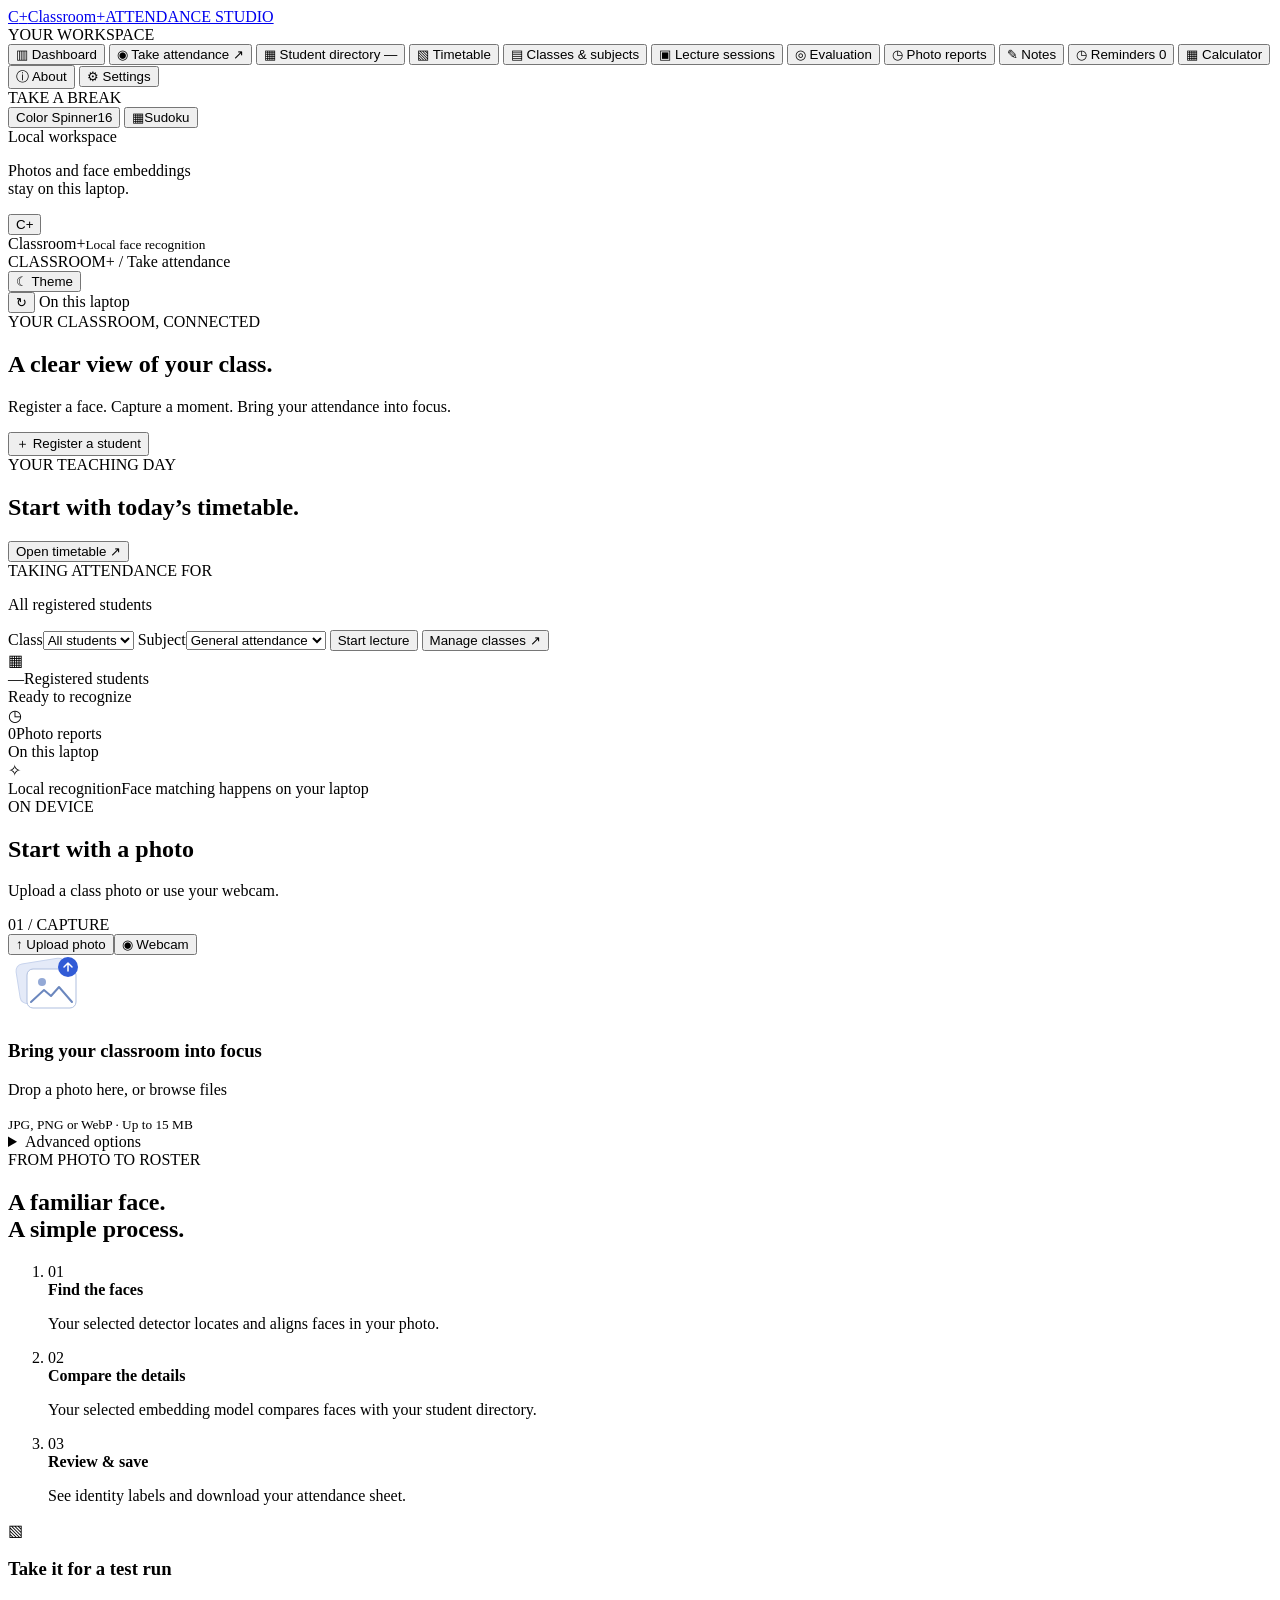
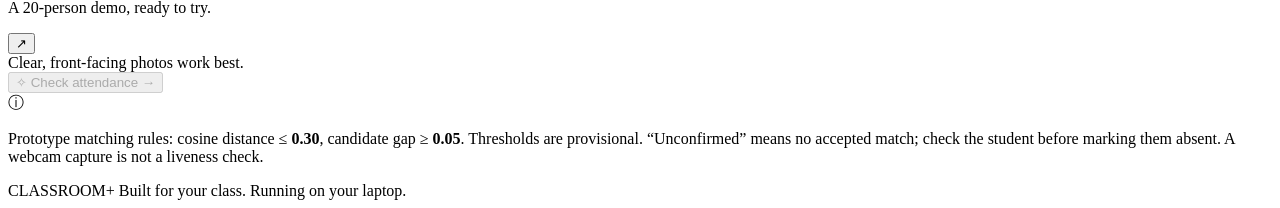
==== commit 6a6663ff: "Release v0.2.0: guided registration, notes, calculator and reminders" ====
--- a/app/web/index.html
+++ b/app/web/index.html
@@ -21,6 +21,12 @@
   <script src="/static/dashboard.js" defer></script>
   <script src="/static/timetable.js" defer></script>
   <script src="/static/settings.js" defer></script>
+  <script src="/static/notes.js" defer></script>
+  <script src="/static/reminders.js" defer></script>
+  <link rel="stylesheet" href="/static/reminders.css">
+  <script type="module" src="/static/calculator.mjs"></script>
+  <link rel="stylesheet" href="/static/calculator.css">
+  <link rel="stylesheet" href="/static/notes.css">
   <script src="/static/clock.js" defer></script>
   <script src="/static/evaluation.js" defer></script>
   <script src="/static/chess-egg.js?v=2" defer></script>
@@ -40,6 +46,9 @@
       <button class="nav-item" data-page="lectures"><span class="nav-icon">▣</span> Lecture sessions</button>
       <button class="nav-item" data-page="evaluation"><span class="nav-icon">◎</span> Evaluation</button>
       <button class="nav-item" data-page="history"><span class="nav-icon">◷</span> Photo reports</button>
+      <button class="nav-item" data-page="notes"><span class="nav-icon">✎</span> Notes</button>
+      <button class="nav-item" data-page="reminders"><span class="nav-icon" aria-hidden="true">◷</span> Reminders <span id="reminders-count" class="nav-count">0</span></button>
+      <button id="calculator-trigger" class="nav-item" aria-haspopup="dialog"><span class="nav-icon" aria-hidden="true">▦</span> Calculator</button>
       <button class="nav-item" data-page="about" aria-label="About Classroom+"><span class="nav-icon" aria-hidden="true">ⓘ</span> About</button>
       <button class="nav-item" data-page="settings" aria-label="Settings"><span class="nav-icon" aria-hidden="true">⚙</span> Settings</button>
       <div class="spinner-nav-divider" aria-hidden="true">TAKE A BREAK</div>
@@ -110,6 +119,16 @@
 
     <section id="page-students" class="page" hidden><div class="page-heading"><div><div class="eyebrow">THE FACES BEHIND YOUR CLASS</div><h1>Student directory</h1><p>Your registered students and their reference photos.</p></div><button class="button primary register-open">＋ Register a student</button></div><div class="directory-toolbar"><input id="student-search" type="search" placeholder="Search by name or roll number…" aria-label="Search students"><div class="directory-actions"><span id="directory-count"></span><button id="archive-shortcut" class="button secondary">Recently deleted <span id="archive-shortcut-count">0</span></button></div></div><div class="directory-filters"><label>Class<select id="directory-class"><option value="">All classes</option></select></label><label>Sort by<select id="directory-sort"><option value="roll">Roll number</option><option value="name">Name A–Z</option><option value="references">Most reference photos</option><option value="unregistered">Camera-free students first</option></select></label><div class="directory-view" role="group" aria-label="Directory view"><button id="directory-grid-view" class="button secondary" aria-pressed="true">▦ Cards</button><button id="directory-list-view" class="button secondary" aria-pressed="false">☷ List</button></div></div><div id="student-grid" class="student-grid"></div><details id="archive-panel" class="panel archive-panel"><summary>Recently deleted <span id="archive-count">0</span></summary><p>Removed from recognition. Restore a student with their photos and face template.</p><div id="archive-list"></div></details></section>
 
+    <section id="page-reminders" class="page" hidden>
+      <div class="page-heading"><div><div class="eyebrow">MAKE ROOM TO REMEMBER</div><h1>Reminders</h1><p>Keep your next class, deadline, or small task in sight.</p></div><button id="reminders-reload" class="button secondary">Reload reminders</button></div>
+      <form id="reminders-form" class="panel reminder-composer"><label for="reminder-text">What should you remember?</label><textarea id="reminder-text" maxlength="500" rows="2" required placeholder="Prepare tomorrow’s lecture…"></textarea><label for="reminder-due">Date and time <input id="reminder-due" type="datetime-local" required></label><p id="reminder-zone"></p><div><button id="reminder-save" class="button primary">Add reminder</button><button id="reminder-cancel" type="button" class="button secondary" hidden>Cancel edit</button></div></form>
+      <p>Due reminders appear while this app tab is open. Overdue reminders stay visible when you return.</p><p id="reminders-status" role="status" aria-live="polite"></p><div id="reminders-list" class="reminders-list"></div>
+    </section>
+    <section id="page-notes" class="page" hidden>
+      <div class="page-heading"><div><div class="eyebrow">A LITTLE SPACE TO THINK</div><h1>Notes</h1><p>Quick thoughts, class reminders, and things to remember.</p></div><button id="notes-reload" class="button secondary">Reload notes</button></div>
+      <form id="notes-form" class="panel notes-composer"><label for="notes-text">Write a short note</label><textarea id="notes-text" maxlength="2000" rows="4" required placeholder="What’s on your mind?"></textarea><div><button id="notes-save" class="button primary">Save note</button><button id="notes-cancel" type="button" class="button secondary" hidden>Cancel edit</button></div></form>
+      <p id="notes-status" role="status" aria-live="polite"></p><div id="notes-cards" class="notes-cards"></div>
+    </section>
     <section id="page-classes" class="page" hidden>
       <div class="page-heading"><div><div class="eyebrow">A PLACE FOR EVERY CLASS</div><h1>Classes &amp; subjects</h1><p>Organize your rosters, add subjects, and take attendance for the right group.</p></div><button id="new-class" class="button primary">＋ Create class</button></div>
       <div class="academic-layout"><aside class="panel class-list-panel"><h2>Your classes</h2><div id="class-list"></div></aside><section id="class-detail" class="panel class-detail"></section></div>
@@ -182,7 +201,7 @@
     <footer>CLASSROOM+ <span>Built for your class. Running on your laptop.</span></footer>
   </main>
 
-  <dialog id="register-dialog" aria-labelledby="registration-title"><div class="dialog-header"><div><div class="eyebrow">GROW YOUR DIRECTORY</div><h2 id="registration-title">Register a student</h2></div><button id="close-register" class="icon-button" aria-label="Close registration">×</button></div><p class="dialog-intro">Add a clear reference photo or capture one with your webcam.</p><form id="register-form"><div class="field-row"><label>Roll number<input id="register-roll" inputmode="numeric" pattern="[0-9]{1,12}" maxlength="12" required placeholder="e.g. 51"></label><label>Student name<input id="register-name" maxlength="100" required placeholder="Full name"></label></div><label class="checkbox-label"><input type="checkbox" id="add-reference"> Add a reference to an existing student</label><label class="registration-class-label">Enroll in class<select id="register-class"><option value="">All students only</option></select></label><button type="button" id="register-no-photo" class="button secondary">Enroll without a photo</button><div class="registration-source"><button type="button" id="register-upload" class="button secondary">↑ Choose photo</button><button type="button" id="register-camera-start" class="button secondary">◉ Use webcam</button><button type="button" id="register-camera-stop" class="button secondary" hidden>Turn off camera</button><input id="register-file" type="file" accept="image/jpeg,image/png,image/webp" hidden></div><div class="camera-device-controls registration-camera-controls"><label for="registration-camera-select">Camera<select id="registration-camera-select"><option value="">System default camera</option></select></label><button id="registration-camera-refresh" type="button" class="button secondary" aria-label="Refresh registration cameras">↻ Refresh cameras</button><p id="registration-camera-message" role="status">Choose a camera, then select Use webcam. Camera names appear after permission.</p></div><div id="register-photo-area" class="register-photo-area" hidden><img id="register-photo" alt="Registration source photo"></div><div id="register-camera-area" class="register-camera-area" hidden><video id="register-video" autoplay muted playsinline></video><button type="button" id="register-capture" class="button primary">Capture photo</button></div><button type="button" id="detect-register" class="button secondary full-width" hidden>Find faces in this photo</button><div id="face-selection" hidden><h3>Select this student's face</h3><p>Confirm the correct person, especially in group photos.</p><div id="face-options" class="face-options"></div></div><p id="registration-message" class="registration-message" role="status"></p><div class="dialog-footer"><span>Reference photos stay on this laptop.</span><button type="submit" id="save-student" class="button primary" disabled>Register student →</button></div></form></dialog>
+  <dialog id="register-dialog" aria-labelledby="registration-title"><div class="dialog-header"><div><div class="eyebrow">GROW YOUR DIRECTORY</div><h2 id="registration-title">Register a student</h2></div><button id="close-register" class="icon-button" aria-label="Close registration">×</button></div><p class="dialog-intro">Add a clear reference photo or capture one with your webcam.</p><section class="registration-guide" aria-label="Reference photo guide"><div class="registration-guide-heading"><strong>Build a useful reference set</strong><span id="registration-progress" role="status">0 references saved · aim for 3</span></div><ol><li>Start with a clear, front-facing photo.</li><li>Add a slightly different angle or normal lighting condition.</li><li>Keep the face large and in focus. Avoid repeated copies.</li></ol><p>Three varied photos are a starting point, not an accuracy guarantee. Quality checks do not verify identity or reliably assess face coverings.</p></section><form id="register-form"><div class="field-row"><label>Roll number<input id="register-roll" inputmode="numeric" pattern="[0-9]{1,12}" maxlength="12" required placeholder="e.g. 51"></label><label>Student name<input id="register-name" maxlength="100" required placeholder="Full name"></label></div><label class="checkbox-label"><input type="checkbox" id="add-reference"> Add a reference to an existing student</label><label class="registration-class-label">Enroll in class<select id="register-class"><option value="">All students only</option></select></label><button type="button" id="register-no-photo" class="button secondary">Enroll without a photo</button><div class="registration-source"><button type="button" id="register-upload" class="button secondary">↑ Choose photo</button><button type="button" id="register-camera-start" class="button secondary">◉ Use webcam</button><button type="button" id="register-camera-stop" class="button secondary" hidden>Turn off camera</button><input id="register-file" type="file" accept="image/jpeg,image/png,image/webp" hidden></div><div class="camera-device-controls registration-camera-controls"><label for="registration-camera-select">Camera<select id="registration-camera-select"><option value="">System default camera</option></select></label><button id="registration-camera-refresh" type="button" class="button secondary" aria-label="Refresh registration cameras">↻ Refresh cameras</button><p id="registration-camera-message" role="status">Choose a camera, then select Use webcam. Camera names appear after permission.</p></div><div id="register-photo-area" class="register-photo-area" hidden><img id="register-photo" alt="Registration source photo"></div><div id="register-camera-area" class="register-camera-area" hidden><video id="register-video" autoplay muted playsinline></video><button type="button" id="register-capture" class="button primary">Capture photo</button></div><button type="button" id="skip-register-photo" class="button secondary full-width" hidden>Skip this photo</button><button type="button" id="detect-register" class="button secondary full-width" hidden>Find faces in this photo</button><div id="face-selection" hidden><h3>Select this student's face</h3><p>Confirm the correct person, especially in group photos.</p><div id="face-options" class="face-options"></div><section id="registration-quality" class="registration-quality" aria-live="polite" hidden></section></div><label class="checkbox-label"><input id="keep-registering" type="checkbox" checked> Keep this open to add more reference photos</label><p id="registration-message" class="registration-message" role="status"></p><div class="dialog-footer"><span>Reference photos stay on this laptop.</span><button type="button" id="finish-registration" class="button secondary" hidden>Done</button><button type="submit" id="save-student" class="button primary" disabled>Register student →</button></div></form></dialog>
 
   <dialog id="profile-dialog" class="profile-dialog" aria-labelledby="profile-title">
     <div class="dialog-header"><div><div class="eyebrow">STUDENT PROFILE</div><h2 id="profile-title">Manage student</h2></div><button id="close-profile" class="icon-button" aria-label="Close student profile">×</button></div>
@@ -223,6 +242,7 @@
   <dialog id="timetable-dialog" aria-labelledby="timetable-editor-title"><div class="dialog-header"><div><span class="eyebrow">PLAN A CLASS, ONCE</span><h2 id="timetable-editor-title">Add timetable slot</h2></div><button id="timetable-close" class="icon-button" aria-label="Close timetable editor">×</button></div><p class="timetable-editor-note">Repeats on your selected weekdays. Times use <span id="timetable-editor-zone">Asia/Kolkata</span>.</p><form id="timetable-form"><div class="field-row"><label>Class<select id="timetable-edit-class" required></select></label><label>Subject<select id="timetable-edit-subject" required></select></label></div><label>Session label (optional)<input id="timetable-edit-title" maxlength="100" placeholder="Uses the subject name if left blank"></label><fieldset class="timetable-weekdays"><legend>Repeat on</legend><div><label><input type="checkbox" name="timetable-weekday" value="0"><span>Mon</span></label><label><input type="checkbox" name="timetable-weekday" value="1"><span>Tue</span></label><label><input type="checkbox" name="timetable-weekday" value="2"><span>Wed</span></label><label><input type="checkbox" name="timetable-weekday" value="3"><span>Thu</span></label><label><input type="checkbox" name="timetable-weekday" value="4"><span>Fri</span></label><label><input type="checkbox" name="timetable-weekday" value="5"><span>Sat</span></label><label><input type="checkbox" name="timetable-weekday" value="6"><span>Sun</span></label></div></fieldset><div class="field-row"><label>Start time<input id="timetable-edit-start" type="time" required></label><label>End time<input id="timetable-edit-end" type="time" required></label></div><div class="field-row"><label>Starts on<input id="timetable-edit-since" type="date" required></label><label>Ends on (optional)<input id="timetable-edit-until" type="date"></label></div><label>Late after (minutes from start)<input id="timetable-edit-late" type="number" min="0" max="180" step="1" value="10" required></label><p class="timetable-editor-note">Arrival markers use the first recorded attendance evidence. Backfilled attendance does not establish arrival time.</p><label class="checkbox-label"><input id="timetable-edit-active" type="checkbox" checked> Active schedule</label><p class="timetable-editor-note">Uncheck to pause future occurrences. Existing lectures stay available.</p><p id="timetable-edit-message" role="status"></p><div class="dialog-footer"><span id="timetable-edit-frozen-note">Starting a session saves its roster and schedule.</span><button id="timetable-save" class="button primary">Save timetable slot</button></div></form></dialog>
   <dialog id="chess-dialog" aria-labelledby="chess-title"><div class="chess-dialog-bar"><h2 id="chess-title">Classroom+ · Chess club</h2><button id="chess-close" class="icon-button" aria-label="Close chess">×</button></div><iframe id="chess-frame" title="Two-player chess game"></iframe></dialog>
   <dialog id="dashboard-history-dialog" aria-labelledby="dashboard-history-title"><div class="dialog-header"><h2 id="dashboard-history-title">Student history</h2><button id="dashboard-history-close" class="icon-button" aria-label="Close attendance history">×</button></div><p id="dashboard-history-summary"></p><div class="table-scroll"><table><thead><tr><th>Date</th><th>Lecture</th><th>Roll at lecture</th><th>Status</th><th>Note</th></tr></thead><tbody id="dashboard-history-rows"></tbody></table></div></dialog>
+  <dialog id="calculator-dialog" aria-labelledby="calculator-title"><div class="dialog-header"><div><span class="eyebrow">CLASSROOM+ · QUICK MATH</span><h2 id="calculator-title">Calculator</h2></div><button id="calculator-close" class="icon-button" aria-label="Close calculator">×</button></div><p id="calculator-operation" aria-live="off"></p><output id="calculator-display" aria-live="polite" aria-label="Calculator result">0</output><div id="calculator-keys"></div><p class="calculator-tip">Type numbers and + − * / · Enter to calculate · Backspace to erase · Escape to close</p></dialog>
   <div id="toast" class="toast" role="status" hidden></div>
 </body>
 </html>
